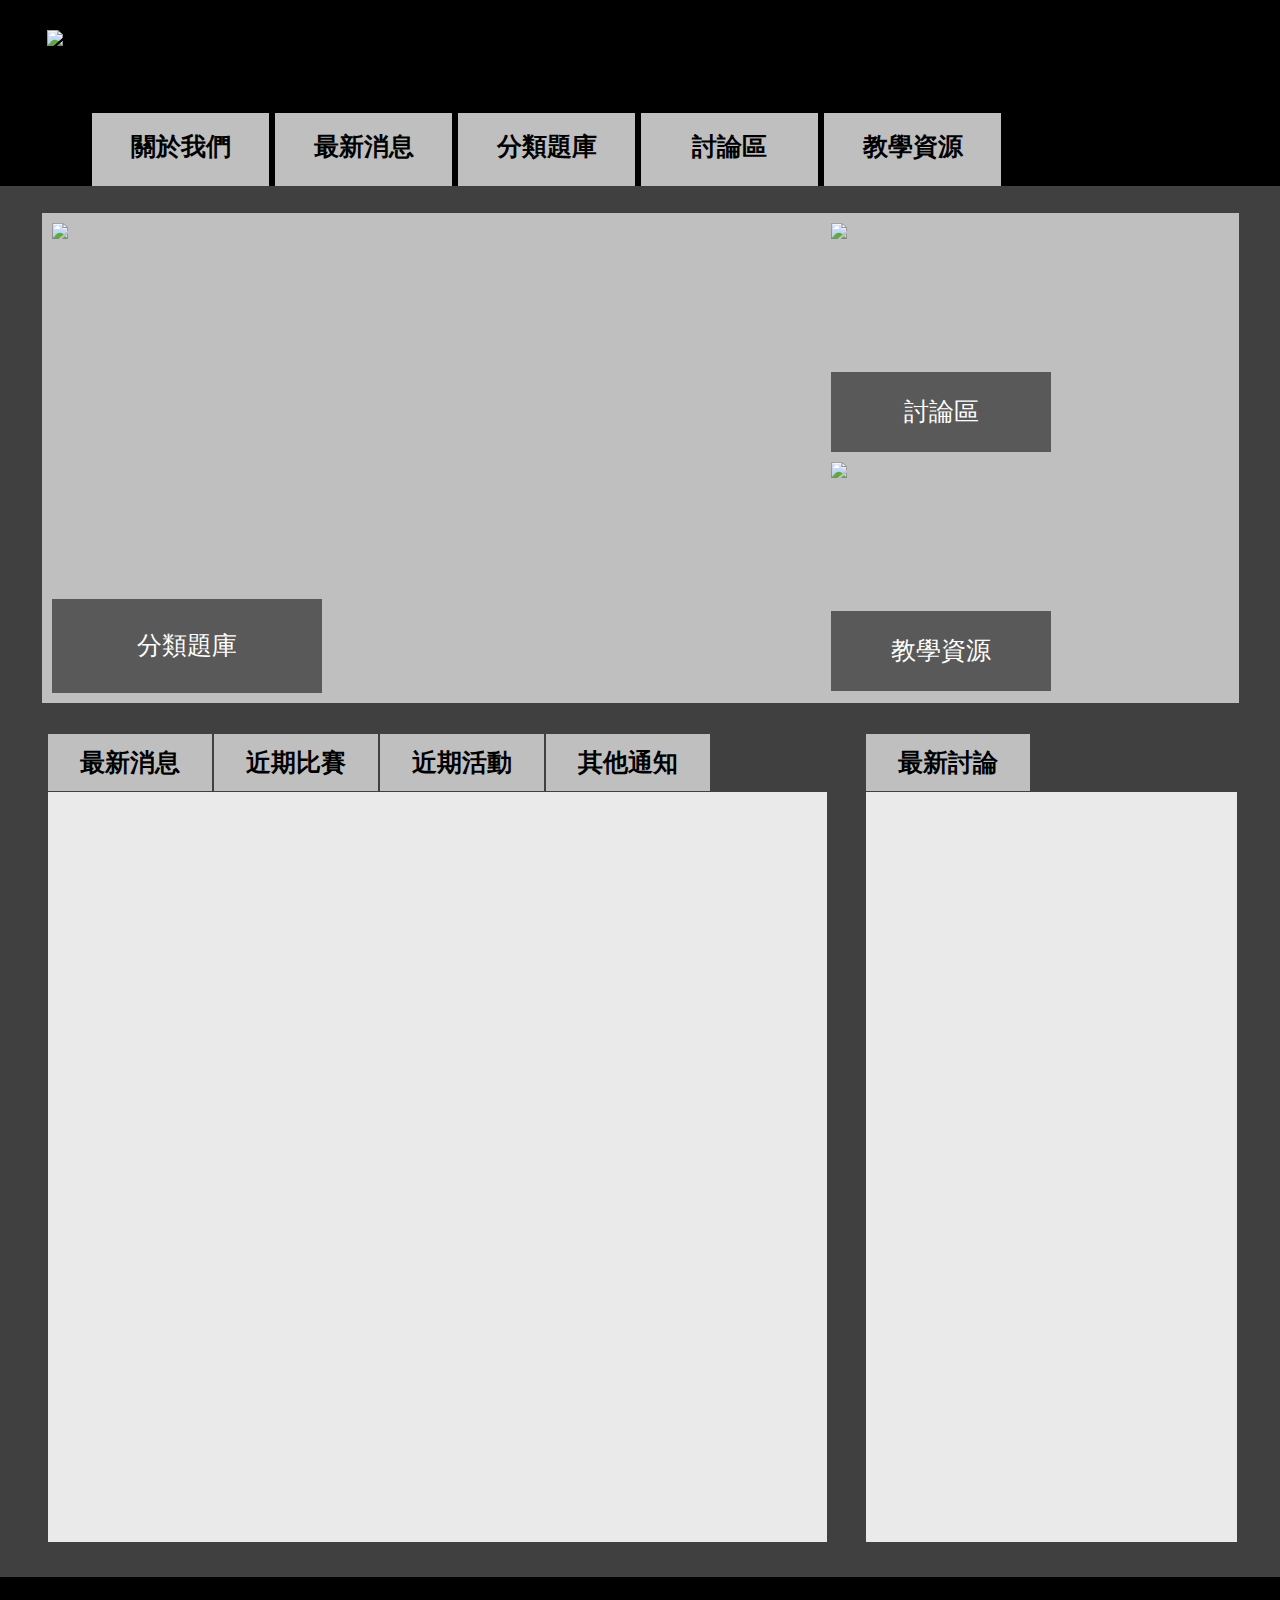
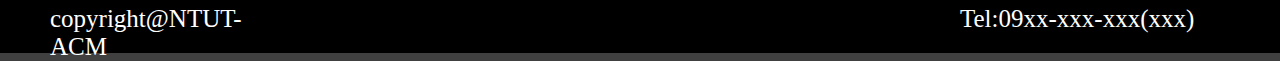
==== index.html @ faba474d "add index.html & css" ====
<!DOCTYPE html>
<html lang="en">
<head>
  <meta charset="UTF-8">
  <title>Document</title>
  <link rel="stylesheet" href="css/style.css">
</head>
<body class="body">
  <header class="header">
    <img src="https://raw.githubusercontent.com/FuYJ/F2E-midterm/master/res/NTUT-ACM.png" class="logo"/>
    <ul class="ul">
      <li class="header_li">關於我們</li>
      <li class="header_li">最新消息</li>
      <li class="header_li">分類題庫</li>
      <li class="header_li">討論區</li>
      <li class="header_li">教學資源</li>
    </ul>
  </header><!-- Header -->
  <article class="article_first">
    <di class="article_first_div1">
      <img src="https://raw.githubusercontent.com/FuYJ/F2E-midterm/master/res/mainpage_bg_mainlinks_keyboard.png" class="article_first_img"/>
      <div class="article_first_text article_first_text_style1">分類題庫</div>
    </di>
    <di class="article_first_div2">
      <img src="https://raw.githubusercontent.com/FuYJ/F2E-midterm/master/res/mainpage_bg_mainlinks_meeting.png" class="article_first_img"/>
      <div class="article_first_text article_first_text_style2">討論區</div>
    </di>
    <di class="article_first_div2">
      <img src="https://raw.githubusercontent.com/FuYJ/F2E-midterm/master/res/mainpage_bg_mainlinks_books.png" class="article_first_img"/>
      <div class="article_first_text article_first_text_style2">教學資源</div>
    </di>
  </article>
  <article class="article_second">
    <div class="article_second_div1">
      <ul class="ul">
        <li class="article_second_div1_li">最新消息</li>
        <li class="article_second_div1_li">近期比賽</li>
        <li class="article_second_div1_li">近期活動</li>
        <li class="article_second_div1_li">其他通知</li>
      </ul>
      <di class="article_second_div1_div"></di>
    </div>
    <div class="article_second_div2">
      <div class="article_second_div1_li">最新討論</div>
      <div class="article_second_div2_div"></div>
    </div>
  </article>
  <footer class="footer">
    <di class="footer_web">copyright@NTUT-ACM</di>
    <div class="footer_tel">Tel:09xx-xxx-xxx(xxx)</div>
  </footer>
</body>
</html>
---- css/style.css ----
@font-face {
  font-family: "Setofont";
  src: url("../fonts/setofont.ttf");
}
.body {
  width: 1280px;
  height: 1653px;
  margin: 0px;
  background-color: #404040;
  margin-left:auto;
  margin-right:auto;
  font-family: 'Setofont';
  font-size: 25px;
}
.header {
  width: 1280px;
  height: 186px;
  background-color: #000000;
}
.logo {
  margin: 30px 23px 68px 47px;
  float: left;
}
.ul {
  margin: 0;
  padding: 0;
}
.header_li {
  width: 177px;
  height: 73px;
  background-color: #BFBFBF;
  margin: 113px 0px 0px 6px;
  list-style: none;
  float: left;
  text-align: center;
  line-height: 67px;
  font-weight: bold;
}
.header_li:hover {
  background-color: #E5E5E5;
}
.header_li:active {
  background-color: #7F7F7F;
}
.article_first {
  width: 1187px;
  height: 480px;
  margin: 27px 41px 30px 42px;
  padding: 5px;
  background-color: #BFBFBF;
}
.article_first_div1 {
  width: 779px;
  height: 480px;
  float: left;
  position: relative;
}
.article_first_div2 {
  width: 408px;
  height: 239px;
  float: left;
  position: relative;
}
.article_first_img {
  margin: 5px;
  display: block;
}
.article_first_text {
  margin: 0;
  background-color: rgba(64, 64, 64, 0.8);
  color: #FFFFFF;
}
.article_first_text:hover {
  margin: 0;
  background-color: rgba(127, 127, 127, 0.8);
  color: #FFFFFF;
}
.article_first_text_style1 {
  width: 270px;
  height: 94px;
  position: absolute;
  top: 79.3%;
  left: 0.6%;
  text-align: center;
  line-height: 94px;
}
.article_first_text_style2 {
  width: 220px;
  height: 80px;
  position: absolute;
  top: 64.5%;
  left: 1.3%;
  text-align: center;
  line-height: 80px;
}
.article_second {
  width: 1189px;
  height: 809px;
  margin: 0px 44px 35px 47px;
}
.article_second_div1 {
  width: 779px;
  height: 809px;
  margin: 0px 39px 0px 0px;
  float: left;
}
.article_second_div1_li {
  width: 164px;
  height: 57px;
  background-color: #BFBFBF;
  list-style: none;
  float: left;
  text-align: center;
  line-height: 57px;
  font-weight: bold;
  border-style: solid;
  border-color: #404040;
  border-width: 1px;
}
.article_second_div1_li:hover {
  background-color: #E5E5E5;
}
.article_second_div1_li:active {
  background-color: #7F7F7F;
}
.article_second_div1_div {
  width: 779px;
  height: 750px;
  background-color: #EAEAEA;
  float: left;
  border-style: solid;
  border-color: #404040;
  border-width: 1px;
  border-top: none;
}
.article_second_div2 {
  width: 371px;
  height: 809px;
  margin: 0;
  float: left;
}
.article_second_div2_div {
  width: 371px;
  height: 750px;
  background-color: #EAEAEA;
  float: left;
  border-style: solid;
  border-color: #404040;
  border-width: 1px;
  border-top: none;
}
.footer {
  width: 1280px;
  height: 76px;
  background-color: #000000;
}
.footer_web {
  width: 234px;
  height: 24px;
  margin: 28px 0px 24px 50px;
  color: #FFFFFF;
  float: left;
}
.footer_tel {
  width: 265px;
  height: 24px;
  margin: 28px 55px 24px 0px;
  color: #FFFFFF;
  float: right;
}
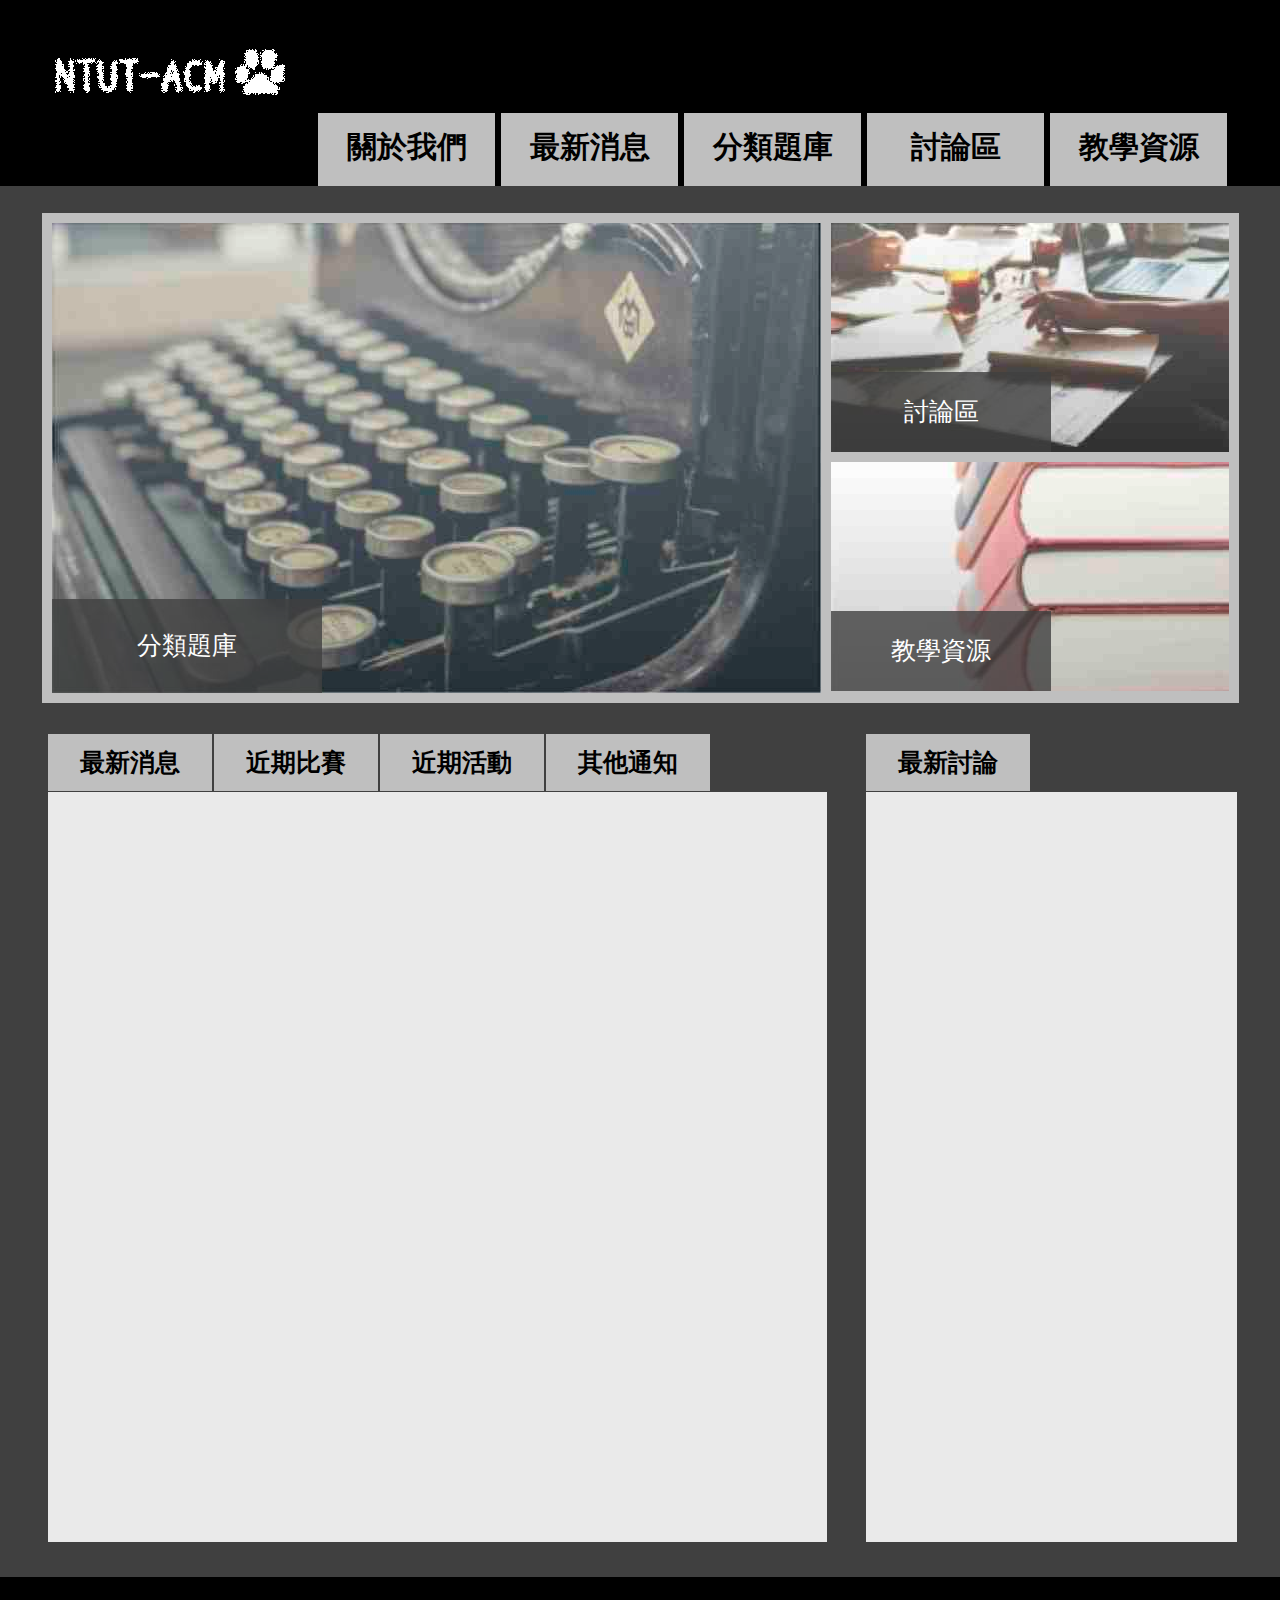
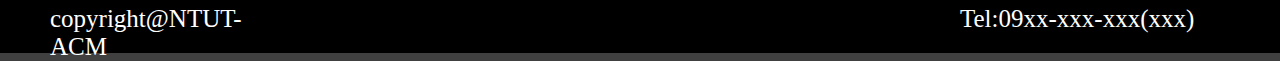
==== commit f2cec900: "modify images" ====
--- a/index.html
+++ b/index.html
@@ -7,7 +7,7 @@
 </head>
 <body class="body">
   <header class="header">
-    <img src="https://raw.githubusercontent.com/FuYJ/F2E-midterm/master/res/NTUT-ACM.png" class="logo"/>
+    <img src="images/NTUT-ACM.png" class="logo"/>
     <ul class="ul">
       <li class="header_li">關於我們</li>
       <li class="header_li">最新消息</li>
@@ -18,15 +18,15 @@
   </header><!-- Header -->
   <article class="article_first">
     <di class="article_first_div1">
-      <img src="https://raw.githubusercontent.com/FuYJ/F2E-midterm/master/res/mainpage_bg_mainlinks_keyboard.png" class="article_first_img"/>
+      <img src="images/mainpage_bg_mainlinks_keyboard.jpg" class="article_first_img"/>
       <div class="article_first_text article_first_text_style1">分類題庫</div>
     </di>
     <di class="article_first_div2">
-      <img src="https://raw.githubusercontent.com/FuYJ/F2E-midterm/master/res/mainpage_bg_mainlinks_meeting.png" class="article_first_img"/>
+      <img src="images/mainpage_bg_mainlinks_meeting.jpg" class="article_first_img"/>
       <div class="article_first_text article_first_text_style2">討論區</div>
     </di>
     <di class="article_first_div2">
-      <img src="https://raw.githubusercontent.com/FuYJ/F2E-midterm/master/res/mainpage_bg_mainlinks_books.png" class="article_first_img"/>
+      <img src="images/mainpage_bg_mainlinks_books.jpg" class="article_first_img"/>
       <div class="article_first_text article_first_text_style2">教學資源</div>
     </di>
   </article>
--- a/css/style.css
+++ b/css/style.css
@@ -1,170 +1,193 @@
 @font-face {
-  font-family: "Setofont";
-  src: url("../fonts/setofont.ttf");
+    font-family: "Setofont";
+    src: url("../fonts/setofont.ttf");
 }
 .body {
-  width: 1280px;
-  height: 1653px;
-  margin: 0px;
-  background-color: #404040;
-  margin-left:auto;
-  margin-right:auto;
-  font-family: 'Setofont';
-  font-size: 25px;
+    width: 1280px;
+    margin: 0px;
+    background-color: #404040;
+    margin-left: auto;
+    margin-right: auto;
+    font-family: 'Setofont';
+    font-size: 25px;
 }
 .header {
-  width: 1280px;
-  height: 186px;
-  background-color: #000000;
+    width: 1280px;
+    height: 186px;
+    background-color: #000000;
+    font-size: 30px;
 }
 .logo {
-  margin: 30px 23px 68px 47px;
-  float: left;
+    margin: 30px 23px 68px 47px;
+    float: left;
 }
 .ul {
-  margin: 0;
-  padding: 0;
+    margin: 0;
+    padding: 0;
+}
+.ul>a {
+    color: inherit;
+    text-decoration: none;
 }
 .header_li {
-  width: 177px;
-  height: 73px;
-  background-color: #BFBFBF;
-  margin: 113px 0px 0px 6px;
-  list-style: none;
-  float: left;
-  text-align: center;
-  line-height: 67px;
-  font-weight: bold;
+    width: 177px;
+    height: 73px;
+    background-color: #BFBFBF;
+    margin: 113px 0px 0px 6px;
+    list-style: none;
+    float: left;
+    text-align: center;
+    line-height: 67px;
+    font-weight: bold;
 }
 .header_li:hover {
-  background-color: #E5E5E5;
+    background-color: #E5E5E5;
 }
 .header_li:active {
-  background-color: #7F7F7F;
+    background-color: #7F7F7F;
+}
+.page_title {
+    font-size: 30px;
+    height: 105px;
+    padding-top: 40px;
+    padding-bottom: 40px;
+    padding-left: 58px;
+    text-align: left;
+    color: rgb(255, 255, 255);
+    box-sizing: border-box;
 }
 .article_first {
-  width: 1187px;
-  height: 480px;
-  margin: 27px 41px 30px 42px;
-  padding: 5px;
-  background-color: #BFBFBF;
+    width: 1187px;
+    height: 480px;
+    margin: 27px 41px 30px 42px;
+    padding: 5px;
+    background-color: #BFBFBF;
 }
 .article_first_div1 {
-  width: 779px;
-  height: 480px;
-  float: left;
-  position: relative;
+    width: 779px;
+    height: 480px;
+    float: left;
+    position: relative;
 }
 .article_first_div2 {
-  width: 408px;
-  height: 239px;
-  float: left;
-  position: relative;
+    width: 408px;
+    height: 239px;
+    float: left;
+    position: relative;
 }
 .article_first_img {
-  margin: 5px;
-  display: block;
+    margin: 5px;
+    display: block;
 }
 .article_first_text {
-  margin: 0;
-  background-color: rgba(64, 64, 64, 0.8);
-  color: #FFFFFF;
+    margin: 0;
+    background-color: rgba(64, 64, 64, 0.8);
+    color: #FFFFFF;
 }
 .article_first_text:hover {
-  margin: 0;
-  background-color: rgba(127, 127, 127, 0.8);
-  color: #FFFFFF;
+    margin: 0;
+    background-color: rgba(127, 127, 127, 0.8);
+    color: #FFFFFF;
 }
 .article_first_text_style1 {
-  width: 270px;
-  height: 94px;
-  position: absolute;
-  top: 79.3%;
-  left: 0.6%;
-  text-align: center;
-  line-height: 94px;
+    width: 270px;
+    height: 94px;
+    position: absolute;
+    top: 79.3%;
+    left: 0.6%;
+    text-align: center;
+    line-height: 94px;
 }
 .article_first_text_style2 {
-  width: 220px;
-  height: 80px;
-  position: absolute;
-  top: 64.5%;
-  left: 1.3%;
-  text-align: center;
-  line-height: 80px;
+    width: 220px;
+    height: 80px;
+    position: absolute;
+    top: 64.5%;
+    left: 1.3%;
+    text-align: center;
+    line-height: 80px;
 }
 .article_second {
-  width: 1189px;
-  height: 809px;
-  margin: 0px 44px 35px 47px;
+    width: 1189px;
+    height: 809px;
+    margin: 0px 44px 35px 47px;
 }
 .article_second_div1 {
-  width: 779px;
-  height: 809px;
-  margin: 0px 39px 0px 0px;
-  float: left;
+    width: 779px;
+    height: 809px;
+    margin: 0px 39px 0px 0px;
+    float: left;
 }
 .article_second_div1_li {
-  width: 164px;
-  height: 57px;
-  background-color: #BFBFBF;
-  list-style: none;
-  float: left;
-  text-align: center;
-  line-height: 57px;
-  font-weight: bold;
-  border-style: solid;
-  border-color: #404040;
-  border-width: 1px;
+    width: 164px;
+    height: 57px;
+    background-color: #BFBFBF;
+    list-style: none;
+    float: left;
+    text-align: center;
+    line-height: 57px;
+    font-weight: bold;
+    border-style: solid;
+    border-color: #404040;
+    border-width: 1px;
 }
 .article_second_div1_li:hover {
-  background-color: #E5E5E5;
+    background-color: #E5E5E5;
 }
 .article_second_div1_li:active {
-  background-color: #7F7F7F;
+    background-color: #7F7F7F;
 }
 .article_second_div1_div {
-  width: 779px;
-  height: 750px;
-  background-color: #EAEAEA;
-  float: left;
-  border-style: solid;
-  border-color: #404040;
-  border-width: 1px;
-  border-top: none;
+    width: 779px;
+    height: 750px;
+    background-color: #EAEAEA;
+    float: left;
+    border-style: solid;
+    border-color: #404040;
+    border-width: 1px;
+    border-top: none;
 }
 .article_second_div2 {
-  width: 371px;
-  height: 809px;
-  margin: 0;
-  float: left;
+    width: 371px;
+    height: 809px;
+    margin: 0;
+    float: left;
 }
 .article_second_div2_div {
-  width: 371px;
-  height: 750px;
-  background-color: #EAEAEA;
-  float: left;
-  border-style: solid;
-  border-color: #404040;
-  border-width: 1px;
-  border-top: none;
+    width: 371px;
+    height: 750px;
+    background-color: #EAEAEA;
+    float: left;
+    border-style: solid;
+    border-color: #404040;
+    border-width: 1px;
+    border-top: none;
 }
 .footer {
-  width: 1280px;
-  height: 76px;
-  background-color: #000000;
+    float: left;
+    width: 1280px;
+    height: 76px;
+    background-color: #000000;
 }
 .footer_web {
-  width: 234px;
-  height: 24px;
-  margin: 28px 0px 24px 50px;
-  color: #FFFFFF;
-  float: left;
+    width: 234px;
+    height: 24px;
+    margin: 28px 0px 24px 50px;
+    color: #FFFFFF;
+    float: left;
 }
 .footer_tel {
-  width: 265px;
-  height: 24px;
-  margin: 28px 55px 24px 0px;
-  color: #FFFFFF;
-  float: right;
+    width: 265px;
+    height: 24px;
+    margin: 28px 55px 24px 0px;
+    color: #FFFFFF;
+    float: right;
 }
+
+/*clear float*/
+
+.clear:after {
+    content: "";
+    display: block;
+    clear: both;
+}
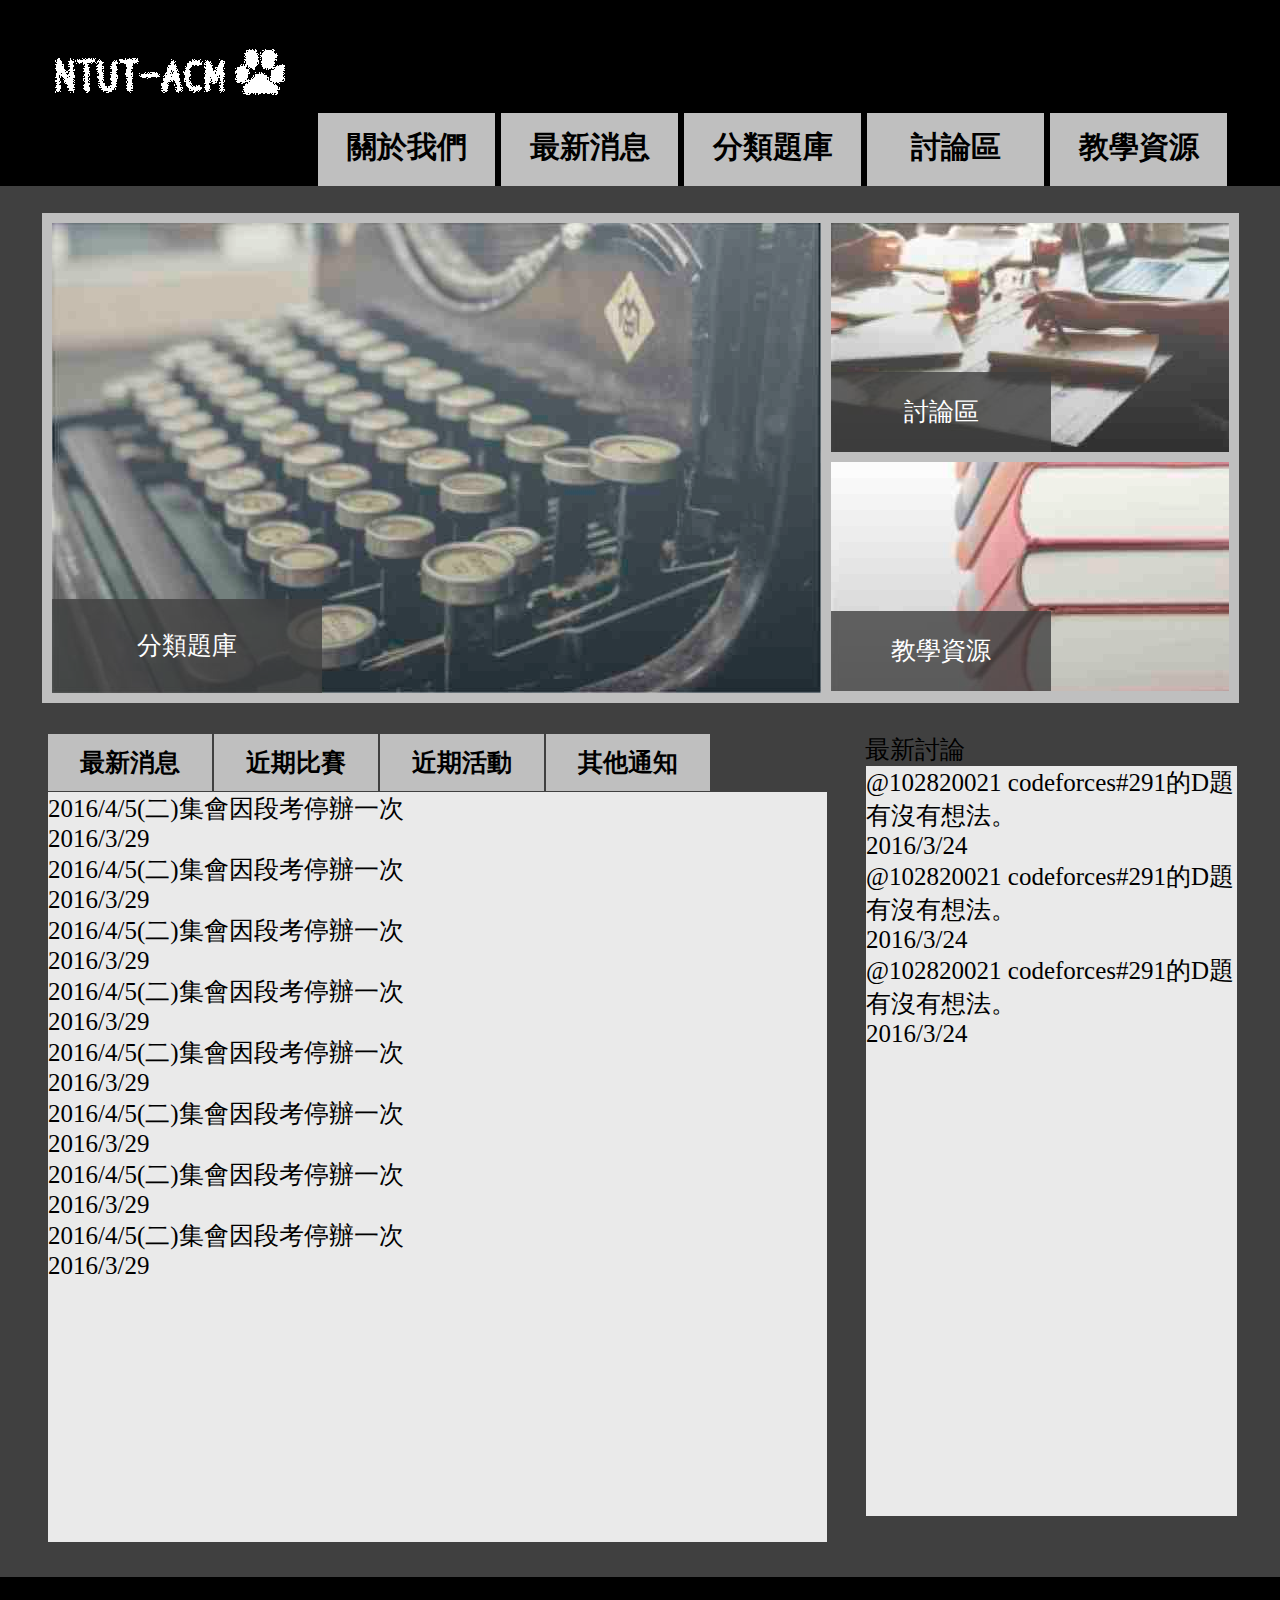
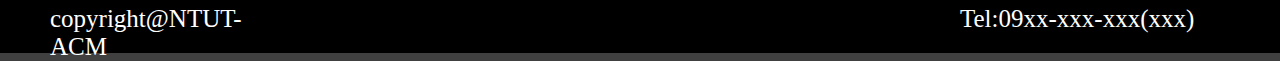
==== commit d38487a4: "Added files via upload" ====
--- a/index.html
+++ b/index.html
@@ -1,53 +1,115 @@
-<!DOCTYPE html>
-<html lang="en">
-<head>
-  <meta charset="UTF-8">
-  <title>Document</title>
-  <link rel="stylesheet" href="css/style.css">
-</head>
-<body class="body">
-  <header class="header">
-    <img src="images/NTUT-ACM.png" class="logo"/>
-    <ul class="ul">
-      <li class="header_li">關於我們</li>
-      <li class="header_li">最新消息</li>
-      <li class="header_li">分類題庫</li>
-      <li class="header_li">討論區</li>
-      <li class="header_li">教學資源</li>
-    </ul>
-  </header><!-- Header -->
-  <article class="article_first">
-    <di class="article_first_div1">
-      <img src="images/mainpage_bg_mainlinks_keyboard.jpg" class="article_first_img"/>
-      <div class="article_first_text article_first_text_style1">分類題庫</div>
-    </di>
-    <di class="article_first_div2">
-      <img src="images/mainpage_bg_mainlinks_meeting.jpg" class="article_first_img"/>
-      <div class="article_first_text article_first_text_style2">討論區</div>
-    </di>
-    <di class="article_first_div2">
-      <img src="images/mainpage_bg_mainlinks_books.jpg" class="article_first_img"/>
-      <div class="article_first_text article_first_text_style2">教學資源</div>
-    </di>
-  </article>
-  <article class="article_second">
-    <div class="article_second_div1">
-      <ul class="ul">
-        <li class="article_second_div1_li">最新消息</li>
-        <li class="article_second_div1_li">近期比賽</li>
-        <li class="article_second_div1_li">近期活動</li>
-        <li class="article_second_div1_li">其他通知</li>
-      </ul>
-      <di class="article_second_div1_div"></di>
-    </div>
-    <div class="article_second_div2">
-      <div class="article_second_div1_li">最新討論</div>
-      <div class="article_second_div2_div"></div>
-    </div>
-  </article>
-  <footer class="footer">
-    <di class="footer_web">copyright@NTUT-ACM</di>
-    <div class="footer_tel">Tel:09xx-xxx-xxx(xxx)</div>
-  </footer>
-</body>
-</html>
+<!DOCTYPE html>
+<html lang="en">
+<head>
+  <meta charset="UTF-8">
+  <title>Document</title>
+  <link rel="stylesheet" href="css/style.css">
+  <script src="https://code.jquery.com/jquery-2.1.3.min.js"></script>
+  <script src="js/script.js"></script>
+</head>
+<body class="body">
+  <header class="header">
+      <a href="index.html"><img src="images/NTUT-ACM.png" class="logo"/></a>
+      <ul class="ul">
+          <a href="aboutus.html">
+              <li class="header_li">關於我們</li>
+          </a>
+          <a href="latestnews.html">
+              <li class="header_li">最新消息</li>
+          </a>
+          <a href="problems.html">
+              <li class="header_li">分類題庫</li>
+          </a>
+          <a href="chatboard.html">
+              <li class="header_li">討論區</li>
+          </a>
+          <a href="resources-links.html">
+              <li class="header_li">教學資源</li>
+          </a>
+      </ul>
+  </header>
+  <!-- Header -->
+  <article class="article_first">
+    <div class="article_first_div1">
+      <img src="images/mainpage_bg_mainlinks_keyboard.jpg" class="article_first_img"/>
+      <div class="article_first_text article_first_text_style1">分類題庫</div>
+      <a href="problems.html"><div class="article_first_text_cover0"></div></a>
+    </div>
+    <div class="article_first_div2">
+      <img src="images/mainpage_bg_mainlinks_meeting.jpg" class="article_first_img"/>
+      <div class="article_first_text article_first_text_style2">討論區</div>
+      <a href="chatboard.html"><div class="article_first_text_cover1"></div></a>
+    </div>
+    <div class="article_first_div2">
+      <img src="images/mainpage_bg_mainlinks_books.jpg" class="article_first_img"/>
+      <div class="article_first_text article_first_text_style2">教學資源</div>
+      <a href="resources-links.html"><div class="article_first_text_cover2"></div></a>
+    </div>
+  </article>
+  <article class="article_second">
+    <div class="article_second_div1">
+      <ul class="ul mouse-point">
+        <li class="article_second_div1_li active-click">最新消息</li>
+        <li class="article_second_div1_li">近期比賽</li>
+        <li class="article_second_div1_li">近期活動</li>
+        <li class="article_second_div1_li">其他通知</li>
+      </ul>
+      <di class="article_second_div1_div">
+        <div class="article_second_div1_content">
+          <div class="article_second_div1_text">2016/4/5(二)集會因段考停辦一次</div>
+          <div class="article_second_div1_time">2016/3/29</div>
+        </div>
+        <div class="article_second_div1_content">
+          <div class="article_second_div1_text">2016/4/5(二)集會因段考停辦一次</div>
+          <div class="article_second_div1_time">2016/3/29</div>
+        </div>
+        <div class="article_second_div1_content">
+          <div class="article_second_div1_text">2016/4/5(二)集會因段考停辦一次</div>
+          <div class="article_second_div1_time">2016/3/29</div>
+        </div>
+        <div class="article_second_div1_content">
+          <div class="article_second_div1_text">2016/4/5(二)集會因段考停辦一次</div>
+          <div class="article_second_div1_time">2016/3/29</div>
+        </div>
+        <div class="article_second_div1_content">
+          <div class="article_second_div1_text">2016/4/5(二)集會因段考停辦一次</div>
+          <div class="article_second_div1_time">2016/3/29</div>
+        </div>
+        <div class="article_second_div1_content">
+          <div class="article_second_div1_text">2016/4/5(二)集會因段考停辦一次</div>
+          <div class="article_second_div1_time">2016/3/29</div>
+        </div>
+        <div class="article_second_div1_content">
+          <div class="article_second_div1_text">2016/4/5(二)集會因段考停辦一次</div>
+          <div class="article_second_div1_time">2016/3/29</div>
+        </div>
+        <div class="article_second_div1_content">
+          <div class="article_second_div1_text">2016/4/5(二)集會因段考停辦一次</div>
+          <div class="article_second_div1_time">2016/3/29</div>
+        </div>
+      </di>
+    </div>
+    <div class="article_second_div2">
+      <div class="article_second_div2_li mouse-point">最新討論</div>
+      <div class="article_second_div2_div">
+        <div class="article_second_div2_content">
+          <div class="article_second_div2_content_text"><span class="text_color1">@102820021</span> codeforces#291的D題有沒有想法。</div>
+          <div class="article_second_div2_content_time">2016/3/24</div>
+        </div>
+        <div class="article_second_div2_content">
+          <div class="article_second_div2_content_text"><span class="text_color2">@102820021</span> codeforces#291的D題有沒有想法。</div>
+          <div class="article_second_div2_content_time">2016/3/24</div>
+        </div>
+        <div class="article_second_div2_content">
+          <div class="article_second_div2_content_text"><span class="text_color3">@102820021</span> codeforces#291的D題有沒有想法。</div>
+          <div class="article_second_div2_content_time">2016/3/24</div>
+        </div>
+      </div>
+    </div>
+  </article>
+  <footer class="footer">
+    <di class="footer_web">copyright@NTUT-ACM</di>
+    <div class="footer_tel">Tel:09xx-xxx-xxx(xxx)</div>
+  </footer>
+</body>
+</html>
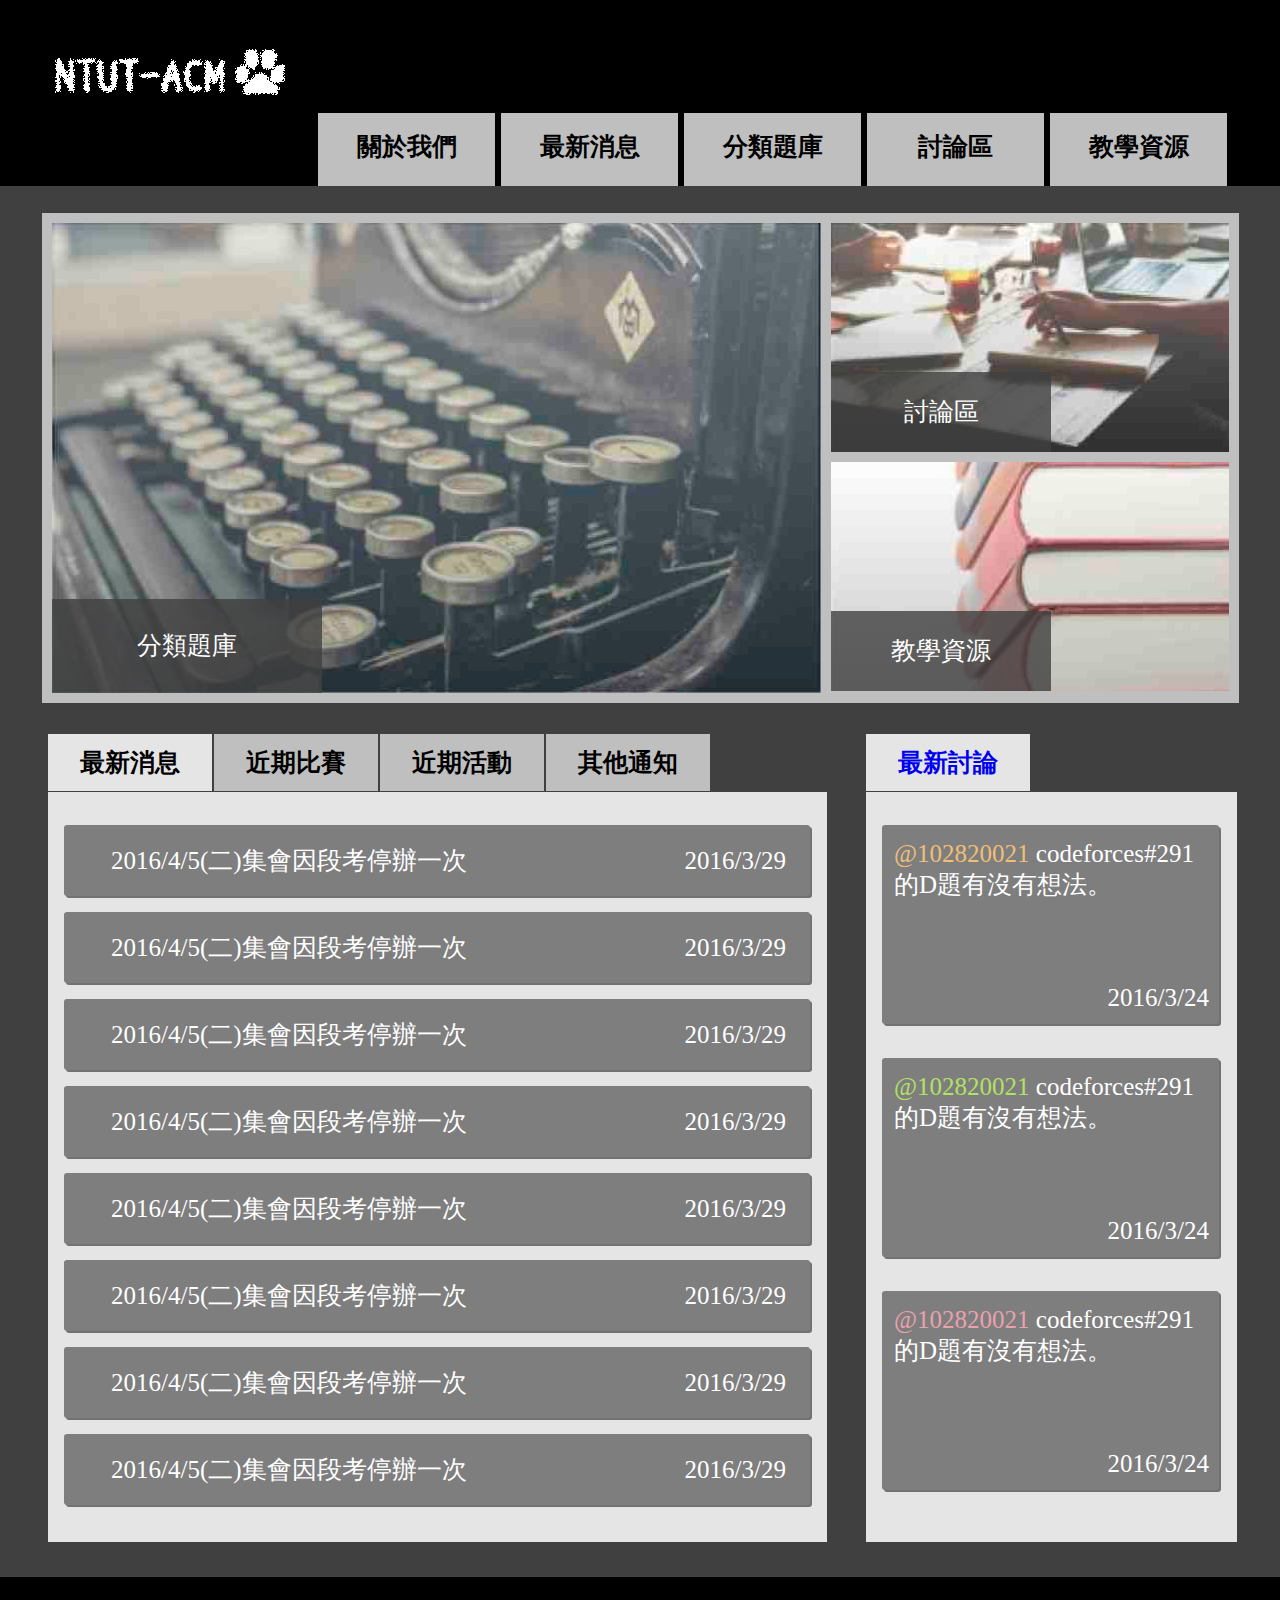
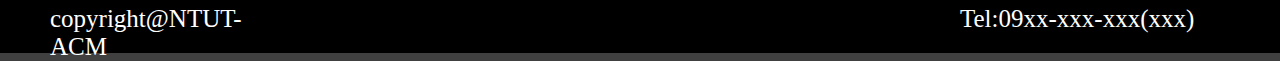
==== commit ebc45d49: "Added files via upload" ====
--- a/index.html
+++ b/index.html
@@ -90,7 +90,7 @@
       </di>
     </div>
     <div class="article_second_div2">
-      <div class="article_second_div2_li mouse-point">最新討論</div>
+      <a href="chatboard.html" class="link_style"><div class="article_second_div2_li mouse-point">最新討論</div></a>
       <div class="article_second_div2_div">
         <div class="article_second_div2_content">
           <div class="article_second_div2_content_text"><span class="text_color1">@102820021</span> codeforces#291的D題有沒有想法。</div>
--- a/css/style.css
+++ b/css/style.css
@@ -1,193 +1,280 @@
-@font-face {
-    font-family: "Setofont";
-    src: url("../fonts/setofont.ttf");
-}
-.body {
-    width: 1280px;
-    margin: 0px;
-    background-color: #404040;
-    margin-left: auto;
-    margin-right: auto;
-    font-family: 'Setofont';
-    font-size: 25px;
-}
-.header {
-    width: 1280px;
-    height: 186px;
-    background-color: #000000;
-    font-size: 30px;
-}
-.logo {
-    margin: 30px 23px 68px 47px;
-    float: left;
-}
-.ul {
-    margin: 0;
-    padding: 0;
-}
-.ul>a {
-    color: inherit;
-    text-decoration: none;
-}
-.header_li {
-    width: 177px;
-    height: 73px;
-    background-color: #BFBFBF;
-    margin: 113px 0px 0px 6px;
-    list-style: none;
-    float: left;
-    text-align: center;
-    line-height: 67px;
-    font-weight: bold;
-}
-.header_li:hover {
-    background-color: #E5E5E5;
-}
-.header_li:active {
-    background-color: #7F7F7F;
-}
-.page_title {
-    font-size: 30px;
-    height: 105px;
-    padding-top: 40px;
-    padding-bottom: 40px;
-    padding-left: 58px;
-    text-align: left;
-    color: rgb(255, 255, 255);
-    box-sizing: border-box;
-}
-.article_first {
-    width: 1187px;
-    height: 480px;
-    margin: 27px 41px 30px 42px;
-    padding: 5px;
-    background-color: #BFBFBF;
-}
-.article_first_div1 {
-    width: 779px;
-    height: 480px;
-    float: left;
-    position: relative;
-}
-.article_first_div2 {
-    width: 408px;
-    height: 239px;
-    float: left;
-    position: relative;
-}
-.article_first_img {
-    margin: 5px;
-    display: block;
-}
-.article_first_text {
-    margin: 0;
-    background-color: rgba(64, 64, 64, 0.8);
-    color: #FFFFFF;
-}
-.article_first_text:hover {
-    margin: 0;
-    background-color: rgba(127, 127, 127, 0.8);
-    color: #FFFFFF;
-}
-.article_first_text_style1 {
-    width: 270px;
-    height: 94px;
-    position: absolute;
-    top: 79.3%;
-    left: 0.6%;
-    text-align: center;
-    line-height: 94px;
-}
-.article_first_text_style2 {
-    width: 220px;
-    height: 80px;
-    position: absolute;
-    top: 64.5%;
-    left: 1.3%;
-    text-align: center;
-    line-height: 80px;
-}
-.article_second {
-    width: 1189px;
-    height: 809px;
-    margin: 0px 44px 35px 47px;
-}
-.article_second_div1 {
-    width: 779px;
-    height: 809px;
-    margin: 0px 39px 0px 0px;
-    float: left;
-}
-.article_second_div1_li {
-    width: 164px;
-    height: 57px;
-    background-color: #BFBFBF;
-    list-style: none;
-    float: left;
-    text-align: center;
-    line-height: 57px;
-    font-weight: bold;
-    border-style: solid;
-    border-color: #404040;
-    border-width: 1px;
-}
-.article_second_div1_li:hover {
-    background-color: #E5E5E5;
-}
-.article_second_div1_li:active {
-    background-color: #7F7F7F;
-}
-.article_second_div1_div {
-    width: 779px;
-    height: 750px;
-    background-color: #EAEAEA;
-    float: left;
-    border-style: solid;
-    border-color: #404040;
-    border-width: 1px;
-    border-top: none;
-}
-.article_second_div2 {
-    width: 371px;
-    height: 809px;
-    margin: 0;
-    float: left;
-}
-.article_second_div2_div {
-    width: 371px;
-    height: 750px;
-    background-color: #EAEAEA;
-    float: left;
-    border-style: solid;
-    border-color: #404040;
-    border-width: 1px;
-    border-top: none;
-}
-.footer {
-    float: left;
-    width: 1280px;
-    height: 76px;
-    background-color: #000000;
-}
-.footer_web {
-    width: 234px;
-    height: 24px;
-    margin: 28px 0px 24px 50px;
-    color: #FFFFFF;
-    float: left;
-}
-.footer_tel {
-    width: 265px;
-    height: 24px;
-    margin: 28px 55px 24px 0px;
-    color: #FFFFFF;
-    float: right;
-}
-
-/*clear float*/
-
-.clear:after {
-    content: "";
-    display: block;
-    clear: both;
-}
+@font-face {
+  font-family: "Setofont";
+  src: url("../fonts/setofont.ttf");
+}
+.body {
+  width: 1280px;
+  margin: 0px;
+  background-color: #404040;
+  margin-left: auto;
+  margin-right: auto;
+  font-family: 'Setofont';
+  font-size: 25px;
+}
+.header {
+  width: 1280px;
+  height: 186px;
+  background-color: #000000;
+}
+.logo {
+  margin: 30px 23px 68px 47px;
+  float: left;
+}
+.ul {
+  margin: 0;
+  padding: 0;
+}
+.ul>a {
+    color: inherit;
+    text-decoration: none;
+}
+.header_li {
+  width: 177px;
+  height: 73px;
+  background-color: #BFBFBF;
+  margin: 113px 0px 0px 6px;
+  list-style: none;
+  float: left;
+  text-align: center;
+  line-height: 67px;
+  font-weight: bold;
+}
+.header_li:hover {
+  background-color: #E5E5E5;
+}
+.header_li:active {
+  background-color: #7F7F7F;
+}
+.page_title {
+    font-size: 30px;
+    height: 105px;
+    padding-top: 40px;
+    padding-bottom: 40px;
+    padding-left: 58px;
+    text-align: left;
+    color: rgb(255, 255, 255);
+    box-sizing: border-box;
+}
+.article_first {
+  width: 1187px;
+  height: 480px;
+  margin: 27px 41px 30px 42px;
+  padding: 5px;
+  background-color: #BFBFBF;
+}
+.article_first_div1 {
+  width: 779px;
+  height: 480px;
+  float: left;
+  position: relative;
+}
+.article_first_div2 {
+  width: 408px;
+  height: 239px;
+  float: left;
+  position: relative;
+}
+.article_first_img {
+  margin: 5px;
+  display: block;
+}
+.article_first_text {
+  margin: 0;
+  background-color: rgba(64, 64, 64, 0.8);
+  color: #FFFFFF;
+}
+.article_first_text:hover {
+  margin: 0;
+  background-color: rgba(127, 127, 127, 0.8);
+  color: #FFFFFF;
+}
+.article_first_text_style1 {
+  width: 270px;
+  height: 94px;
+  position: absolute;
+  top: 79.3%;
+  left: 0.6%;
+  text-align: center;
+  line-height: 94px;
+}
+.article_first_text_style2 {
+  width: 220px;
+  height: 80px;
+  position: absolute;
+  top: 64.5%;
+  left: 1.3%;
+  text-align: center;
+  line-height: 80px;
+}
+.article_first_text_cover0 {
+  width: 769px;
+  height: 470px;
+  position: absolute;
+  top: 1%;
+  left: 0.7%;
+  background-color: rgba(255,255,255,0.5);
+  display: none;
+}
+.article_first_text_cover1 {
+  width: 398px;
+  height: 229px;
+  position: absolute;
+  top: 2%;
+  left: 1.3%;
+  background-color: rgba(255,255,255,0.5);
+  display: none;
+}
+.article_first_text_cover2 {
+  width: 398px;
+  height: 229px;
+  position: absolute;
+  top: 1.5%;
+  left: 1.3%;
+  background-color: rgba(255,255,255,0.5);
+  display: none;
+}
+.article_second {
+  width: 1189px;
+  height: 809px;
+  margin: 0px 44px 35px 47px;
+}
+.article_second_div1 {
+  width: 779px;
+  height: 809px;
+  margin: 0px 39px 0px 0px;
+  float: left;
+}
+.article_second_div1_li {
+  width: 164px;
+  height: 57px;
+  background-color: #BFBFBF;
+  list-style: none;
+  float: left;
+  text-align: center;
+  line-height: 57px;
+  font-weight: bold;
+  border-style: solid;
+  border-color: #404040;
+  border-width: 1px;
+}
+.article_second_div1_div {
+  width: 779px;
+  height: 720px;
+  background-color: #E5E5E5;
+  float: left;
+  border-style: solid;
+  border-color: #404040;
+  border-width: 1px;
+  border-top: none;
+  padding-top: 30px;
+}
+.article_second_div1_content{
+  width: 746px;
+  height: 71px;
+  margin: 3px 17px 16px 16px;
+  border-radius: 3px;
+  box-shadow: 2px 2px 0px rgba(0, 0, 0, 0.5);
+  background-color: #7E7E7E;
+  color: #FFFFFF;
+}
+.article_second_div1_text{
+  height: 71px;
+  margin: 0px 0px 0px 47px;
+  line-height: 71px;
+  float: left;
+}
+.article_second_div1_time{
+  height: 71px;
+  margin: 0px 24px 0px 0px;
+  line-height: 71px;
+  float: right;
+}
+.article_second_div2 {
+  width: 371px;
+  height: 809px;
+  margin: 0;
+  float: left;
+}
+.article_second_div2_div {
+  width: 371px;
+  height: 726px;
+  padding-top: 24px;
+  background-color: #E5E5E5;
+  float: left;
+  border-style: solid;
+  border-color: #404040;
+  border-width: 1px;
+  border-top: none;
+}
+.article_second_div2_content{
+  width: 315px;
+  height: 170px;
+  margin: 9px 18px 34px 16px;
+  padding: 15px 10px 14px 12px;
+  border-radius: 3px;
+  box-shadow: 2px 2px 0px rgba(0, 0, 0, 0.5);
+  background-color: #7E7E7E;
+  color: #FFFFFF;
+}
+.article_second_div2_content_text {
+  height: 144px;
+}
+.article_second_div2_content_time {
+  float: right;
+}
+.article_second_div2_li {
+  width: 164px;
+  height: 57px;
+  background-color: #E5E5E5;
+  list-style: none;
+  float: left;
+  text-align: center;
+  line-height: 57px;
+  font-weight: bold;
+  border-style: solid;
+  border-color: #404040;
+  border-width: 1px;
+}
+.footer {
+  float: left;
+  width: 1280px;
+  height: 76px;
+  background-color: #000000;
+}
+.footer_web {
+  width: 234px;
+  height: 24px;
+  margin: 28px 0px 24px 50px;
+  color: #FFFFFF;
+  float: left;
+}
+.footer_tel {
+  width: 265px;
+  height: 24px;
+  margin: 28px 55px 24px 0px;
+  color: #FFFFFF;
+  float: right;
+}
+.active-click{
+  background-color: #E5E5E5;
+}
+.text_color1 {
+  color: #EFBF76;
+}
+.text_color2 {
+  color: #B2E164;
+}
+.text_color3 {
+  color: #E9A1AD;
+}
+.clear:after {
+    content: "";
+    display: block;
+    clear: both;
+}
+.display_block {
+  display: block;
+}
+.mouse-point {
+  cursor: pointer;
+}
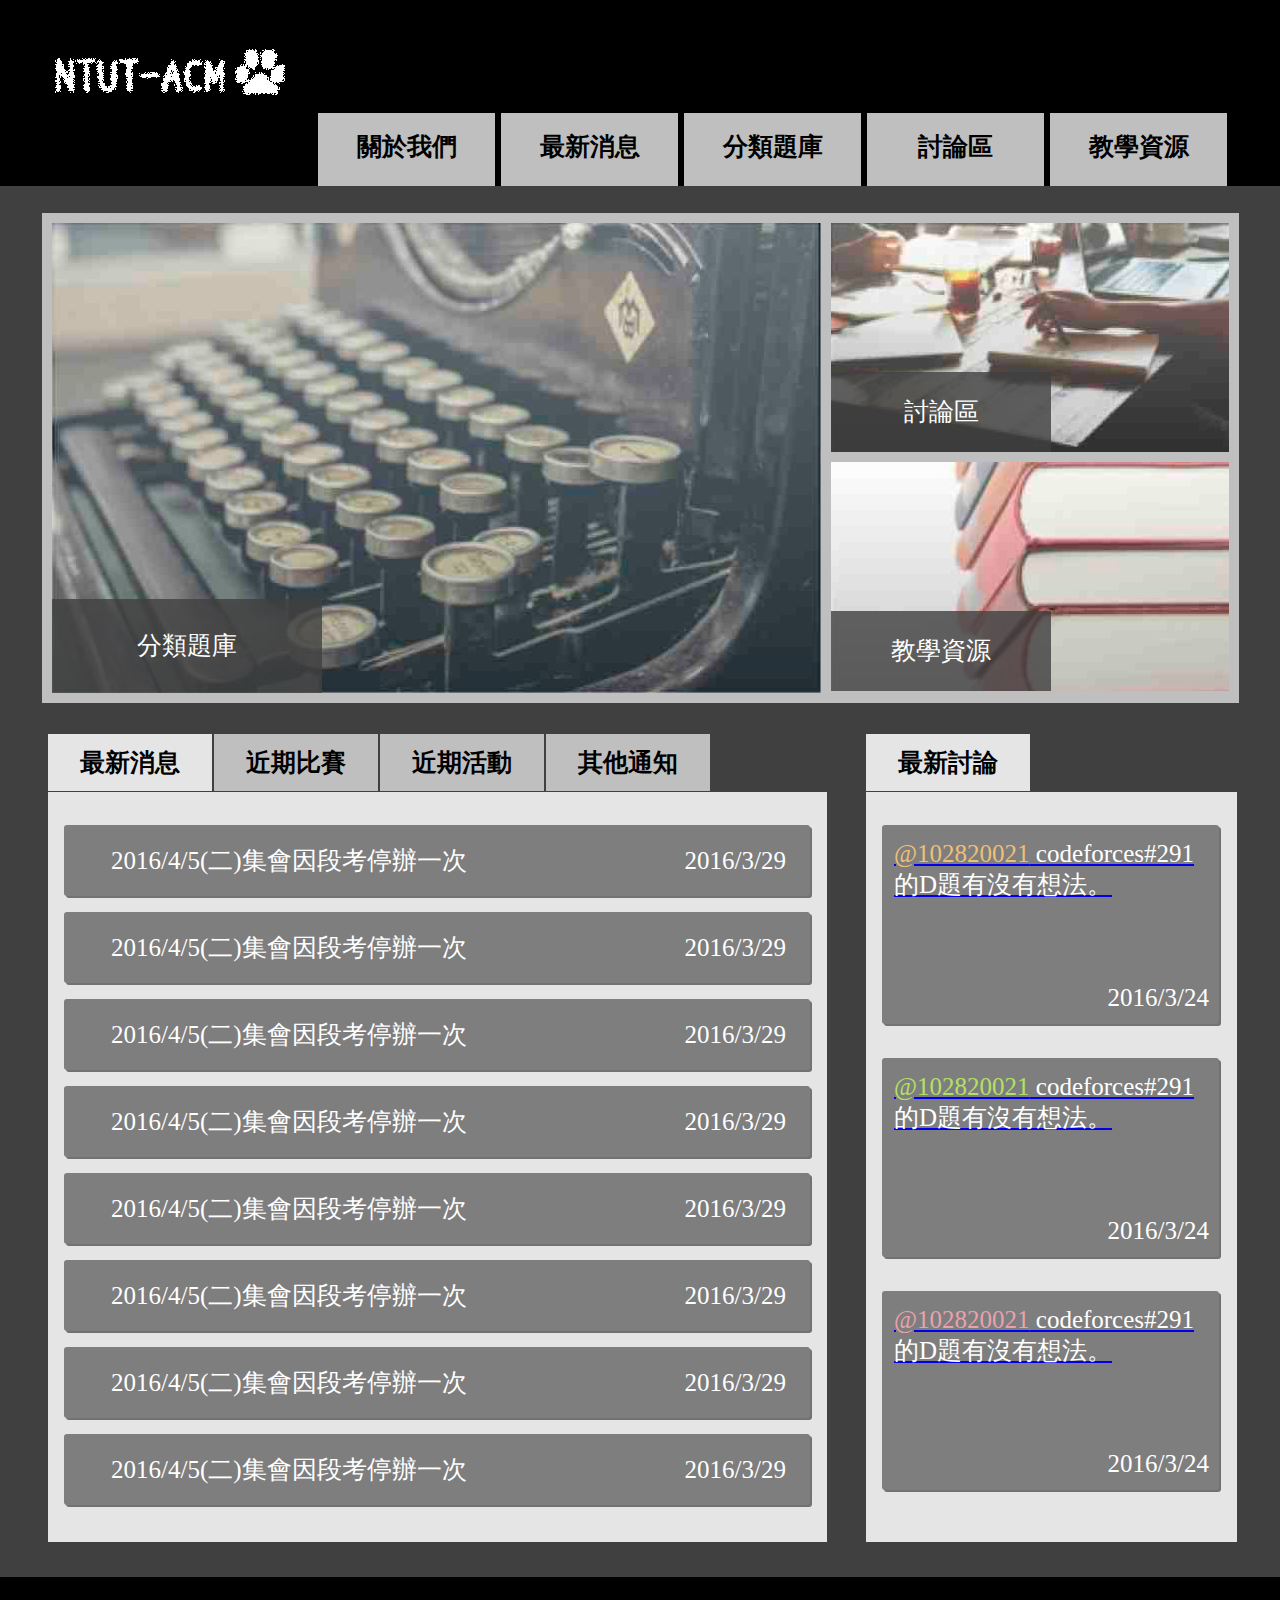
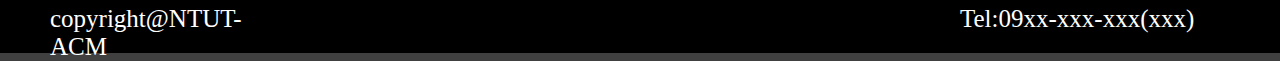
==== commit c38918f9: "Added files via upload" ====
--- a/index.html
+++ b/index.html
@@ -55,55 +55,77 @@
         <li class="article_second_div1_li">其他通知</li>
       </ul>
       <di class="article_second_div1_div">
-        <div class="article_second_div1_content">
-          <div class="article_second_div1_text">2016/4/5(二)集會因段考停辦一次</div>
-          <div class="article_second_div1_time">2016/3/29</div>
-        </div>
-        <div class="article_second_div1_content">
-          <div class="article_second_div1_text">2016/4/5(二)集會因段考停辦一次</div>
-          <div class="article_second_div1_time">2016/3/29</div>
-        </div>
-        <div class="article_second_div1_content">
-          <div class="article_second_div1_text">2016/4/5(二)集會因段考停辦一次</div>
-          <div class="article_second_div1_time">2016/3/29</div>
-        </div>
-        <div class="article_second_div1_content">
-          <div class="article_second_div1_text">2016/4/5(二)集會因段考停辦一次</div>
-          <div class="article_second_div1_time">2016/3/29</div>
-        </div>
-        <div class="article_second_div1_content">
-          <div class="article_second_div1_text">2016/4/5(二)集會因段考停辦一次</div>
-          <div class="article_second_div1_time">2016/3/29</div>
-        </div>
-        <div class="article_second_div1_content">
-          <div class="article_second_div1_text">2016/4/5(二)集會因段考停辦一次</div>
-          <div class="article_second_div1_time">2016/3/29</div>
-        </div>
-        <div class="article_second_div1_content">
-          <div class="article_second_div1_text">2016/4/5(二)集會因段考停辦一次</div>
-          <div class="article_second_div1_time">2016/3/29</div>
-        </div>
-        <div class="article_second_div1_content">
-          <div class="article_second_div1_text">2016/4/5(二)集會因段考停辦一次</div>
-          <div class="article_second_div1_time">2016/3/29</div>
-        </div>
+        <a href="latestnews.html">
+          <div class="article_second_div1_content">
+            <div class="article_second_div1_text">2016/4/5(二)集會因段考停辦一次</div>
+            <div class="article_second_div1_time">2016/3/29</div>
+          </div>
+        </a>
+        <a href="latestnews.html">
+          <div class="article_second_div1_content">
+            <div class="article_second_div1_text">2016/4/5(二)集會因段考停辦一次</div>
+            <div class="article_second_div1_time">2016/3/29</div>
+          </div>
+        </a>
+        <a href="latestnews.html">
+          <div class="article_second_div1_content">
+            <div class="article_second_div1_text">2016/4/5(二)集會因段考停辦一次</div>
+            <div class="article_second_div1_time">2016/3/29</div>
+          </div>
+        </a>
+        <a href="latestnews.html">
+          <div class="article_second_div1_content">
+            <div class="article_second_div1_text">2016/4/5(二)集會因段考停辦一次</div>
+            <div class="article_second_div1_time">2016/3/29</div>
+          </div>
+        </a>
+        <a href="latestnews.html">
+          <div class="article_second_div1_content">
+            <div class="article_second_div1_text">2016/4/5(二)集會因段考停辦一次</div>
+            <div class="article_second_div1_time">2016/3/29</div>
+          </div>
+        </a>
+        <a href="latestnews.html">
+          <div class="article_second_div1_content">
+            <div class="article_second_div1_text">2016/4/5(二)集會因段考停辦一次</div>
+            <div class="article_second_div1_time">2016/3/29</div>
+          </div>
+        </a>
+        <a href="latestnews.html">
+          <div class="article_second_div1_content">
+            <div class="article_second_div1_text">2016/4/5(二)集會因段考停辦一次</div>
+            <div class="article_second_div1_time">2016/3/29</div>
+          </div>
+        </a>
+        <a href="latestnews.html">
+          <div class="article_second_div1_content">
+            <div class="article_second_div1_text">2016/4/5(二)集會因段考停辦一次</div>
+            <div class="article_second_div1_time">2016/3/29</div>
+          </div>
+        </a>
       </di>
     </div>
     <div class="article_second_div2">
-      <a href="chatboard.html" class="link_style"><div class="article_second_div2_li mouse-point">最新討論</div></a>
-      <div class="article_second_div2_div">
-        <div class="article_second_div2_content">
-          <div class="article_second_div2_content_text"><span class="text_color1">@102820021</span> codeforces#291的D題有沒有想法。</div>
-          <div class="article_second_div2_content_time">2016/3/24</div>
-        </div>
-        <div class="article_second_div2_content">
-          <div class="article_second_div2_content_text"><span class="text_color2">@102820021</span> codeforces#291的D題有沒有想法。</div>
-          <div class="article_second_div2_content_time">2016/3/24</div>
-        </div>
-        <div class="article_second_div2_content">
-          <div class="article_second_div2_content_text"><span class="text_color3">@102820021</span> codeforces#291的D題有沒有想法。</div>
-          <div class="article_second_div2_content_time">2016/3/24</div>
-        </div>
+      <div class="article_second_div2_li mouse-point">最新討論</div>
+        <a href="chatboard.html" class="link_style">
+          <div class="article_second_div2_div">
+            <div class="article_second_div2_content">
+              <div class="article_second_div2_content_text"><span class="text_color1">@102820021</span> codeforces#291的D題有沒有想法。</div>
+            <div class="article_second_div2_content_time">2016/3/24</div>
+          </div>
+        </a>
+        <a href="chatboard.html" class="link_style">
+          <div class="article_second_div2_content">
+            <div class="article_second_div2_content_text"><span class="text_color2">@102820021</span> codeforces#291的D題有沒有想法。  </div>
+            <div class="article_second_div2_content_time">2016/3/24</div>
+          </div>
+        </a>
+        <a href="chatboard.html" class="link_style">
+          <div class="article_second_div2_content">
+            <div class="article_second_div2_content_text"><span class="text_color3">@102820021</span> codeforces#291的D題有沒有想法。</div>
+            <div class="article_second_div2_content_time">2016/3/24</div>
+          </div>
+        </a>
       </div>
     </div>
   </article>
